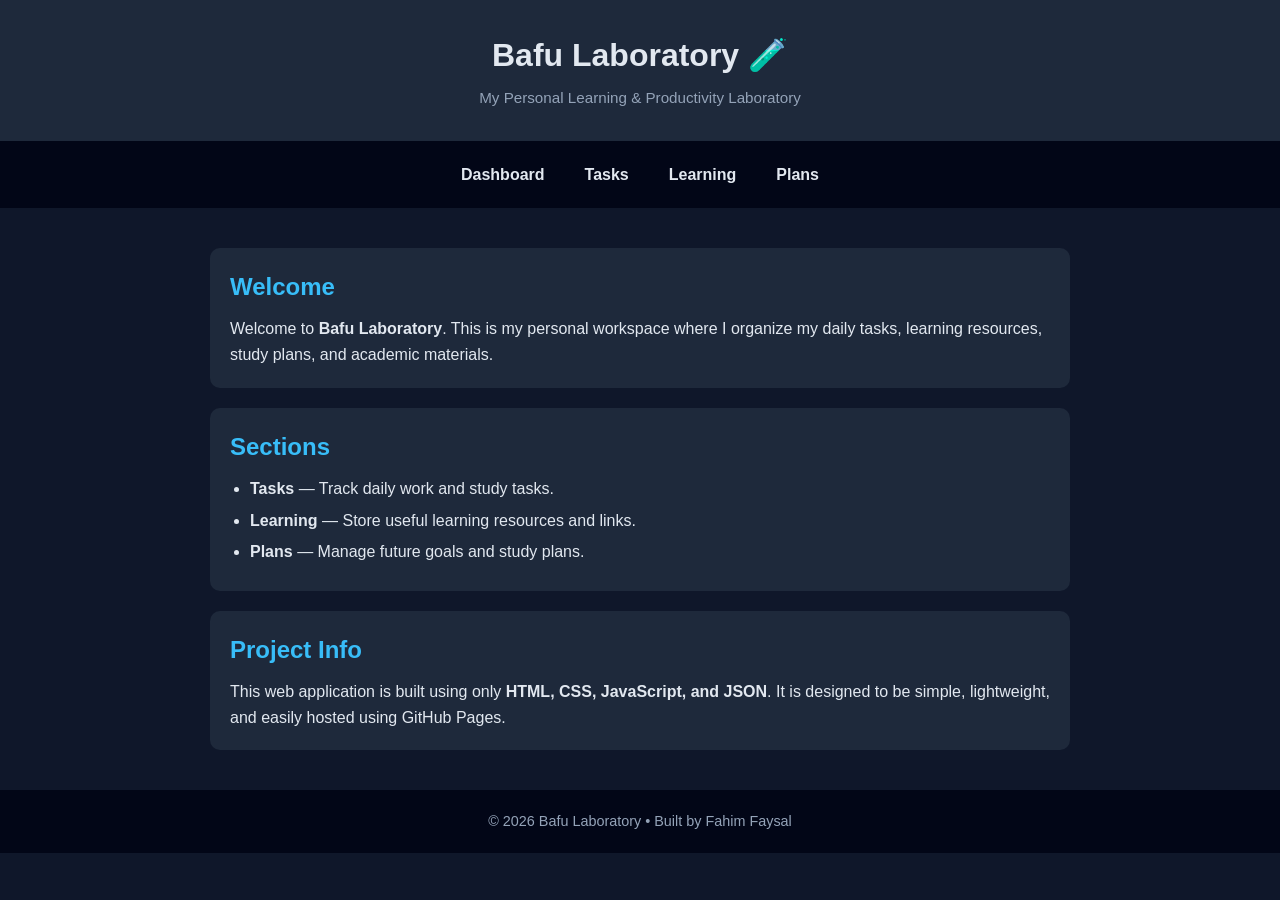
==== index.html @ 7f906657 "some files added" ====
<!DOCTYPE html>
<html lang="en">

<head>
    <meta charset="UTF-8">
    <meta name="viewport" content="width=device-width, initial-scale=1.0">
    <title>Bafu Laboratory</title>

    <!-- Main Styles -->
    <link rel="stylesheet" href="css/style.css">
</head>

<body>

    <!-- Header -->
    <header class="header">
        <h1>Bafu Laboratory 🧪</h1>
        <p class="subtitle">My Personal Learning & Productivity Laboratory</p>
    </header>

    <!-- Navigation -->
    <nav class="navbar">
        <a href="index.html">Dashboard</a>
        <a href="tasks.html">Tasks</a>
        <a href="learning.html">Learning</a>
        <a href="plans.html">Plans</a>
    </nav>

    <!-- Main Content -->
    <main class="container">

        <section class="card">
            <h2>Welcome</h2>
            <p>
                Welcome to <strong>Bafu Laboratory</strong>.
                This is my personal workspace where I organize my daily tasks,
                learning resources, study plans, and academic materials.
            </p>
        </section>

        <section class="card">
            <h2>Sections</h2>
            <ul>
                <li><strong>Tasks</strong> — Track daily work and study tasks.</li>
                <li><strong>Learning</strong> — Store useful learning resources and links.</li>
                <li><strong>Plans</strong> — Manage future goals and study plans.</li>
            </ul>
        </section>

        <section class="card">
            <h2>Project Info</h2>
            <p>
                This web application is built using only
                <strong>HTML, CSS, JavaScript, and JSON</strong>.
                It is designed to be simple, lightweight, and easily hosted using GitHub Pages.
            </p>
        </section>

    </main>

    <!-- Footer -->
    <footer class="footer">
        <p>© 2026 Bafu Laboratory • Built by Fahim Faysal</p>
    </footer>

    <!-- JS -->
    <script src="js/app.js"></script>

</body>

</html>
---- css/style.css ----
/* ===== Reset & Base Styles ===== */

* {
    margin: 0;
    padding: 0;
    box-sizing: border-box;
}

body {
    font-family: Arial, Helvetica, sans-serif;
    background-color: #0f172a;
    color: #e2e8f0;
    line-height: 1.6;
}

/* ===== Header ===== */

.header {
    text-align: center;
    padding: 30px 20px;
    background-color: #1e293b;
}

.header h1 {
    font-size: 2rem;
    margin-bottom: 5px;
}

.subtitle {
    color: #94a3b8;
    font-size: 0.95rem;
}

/* ===== Navigation ===== */

.navbar {
    display: flex;
    justify-content: center;
    gap: 20px;
    background-color: #020617;
    padding: 15px;
}

.navbar a {
    text-decoration: none;
    color: #e2e8f0;
    font-weight: bold;
    padding: 6px 10px;
    border-radius: 6px;
    transition: 0.2s;
}

.navbar a:hover {
    background-color: #38bdf8;
    color: #020617;
}

/* ===== Main Container ===== */

.container {
    max-width: 900px;
    margin: 40px auto;
    padding: 0 20px;
}

/* ===== Cards ===== */

.card {
    background-color: #1e293b;
    padding: 20px;
    border-radius: 10px;
    margin-bottom: 20px;
}

.card h2 {
    margin-bottom: 10px;
    color: #38bdf8;
}

.card ul {
    padding-left: 20px;
}

.card li {
    margin-bottom: 6px;
}

/* ===== Footer ===== */

.footer {
    text-align: center;
    padding: 20px;
    margin-top: 40px;
    background-color: #020617;
    font-size: 0.9rem;
    color: #94a3b8;
}

/* ===== Responsive ===== */

@media (max-width: 600px) {

    .navbar {
        flex-direction: column;
        align-items: center;
    }

    .header h1 {
        font-size: 1.5rem;
    }

}
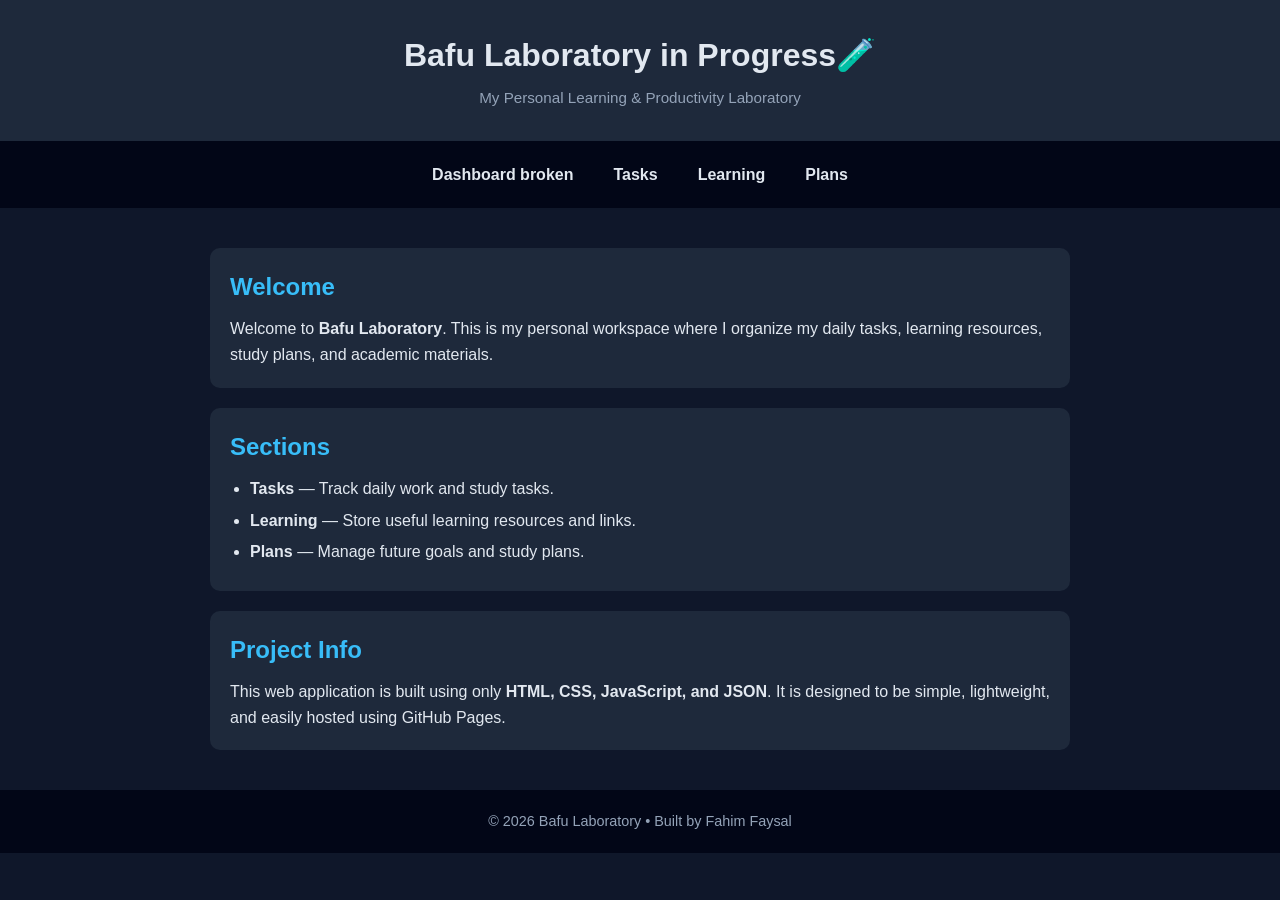
==== commit 6f588774: "some files added" ====
--- a/index.html
+++ b/index.html
@@ -14,13 +14,13 @@
 
     <!-- Header -->
     <header class="header">
-        <h1>Bafu Laboratory 🧪</h1>
+        <h1>Bafu Laboratory in Progress🧪</h1>
         <p class="subtitle">My Personal Learning & Productivity Laboratory</p>
     </header>
 
     <!-- Navigation -->
     <nav class="navbar">
-        <a href="index.html">Dashboard</a>
+        <a href="index.html">Dashboard broken</a>
         <a href="tasks.html">Tasks</a>
         <a href="learning.html">Learning</a>
         <a href="plans.html">Plans</a>
